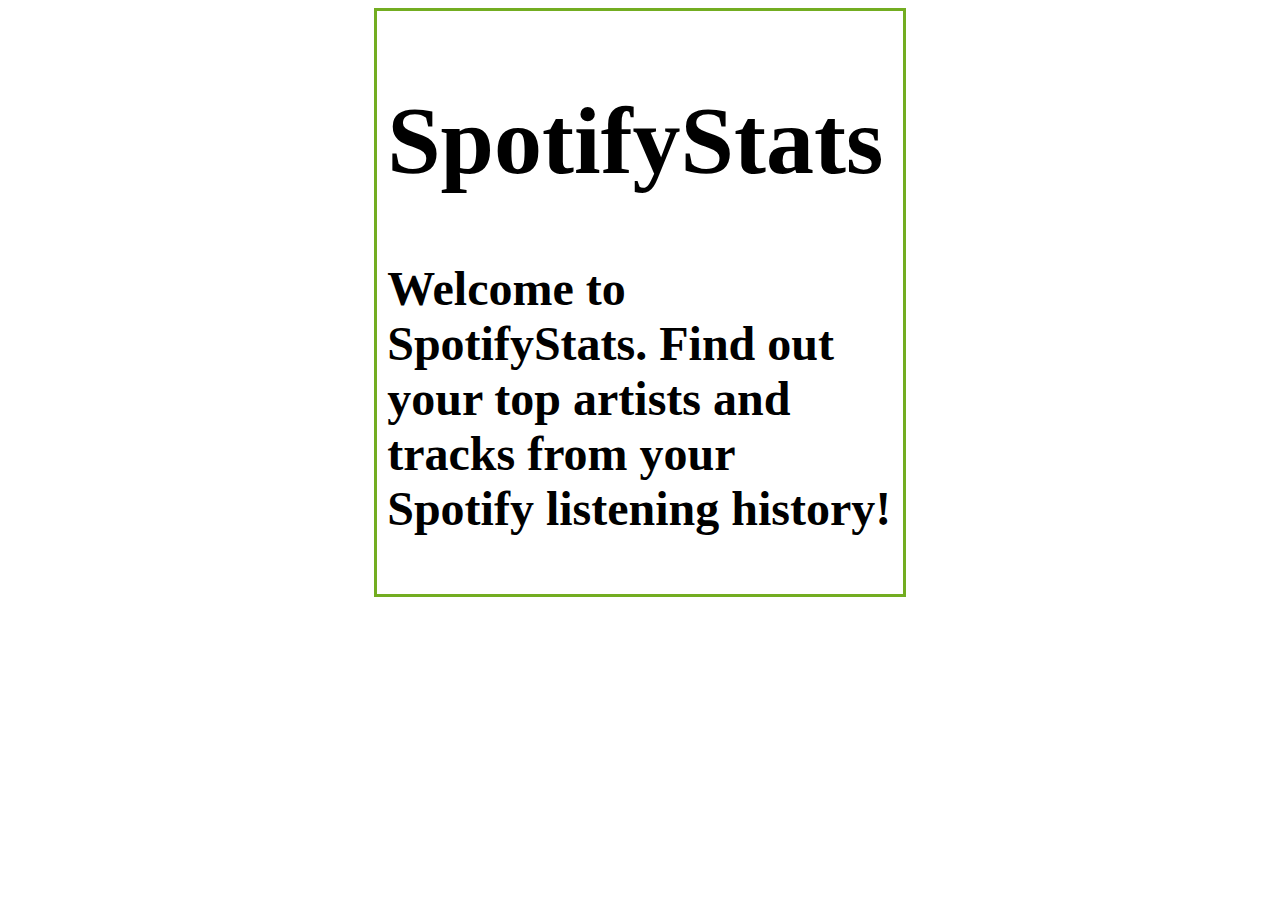
==== WebContent/login.html @ bf5fa3b4 "Started working on the login page" ====
<!DOCTYPE html>
<html lang="en">
<head>
    <meta charset="UTF-8">
    <link rel="stylesheet" href="css/login.css">
    <title>Spotify Stats</title>
</head>
<body>
<div class="info-panel">
    <h1>SpotifyStats</h1>
    <p>Welcome to SpotifyStats. Find out your top artists and tracks from your Spotify listening history!</p>
</div>
</body>
</html>
---- WebContent/css/login.css ----
.info-panel {
    margin: auto;
    width: 40%;
    border: 3px solid #73AD21;
    padding: 10px;
    font-family: Georgia;
    font-size: 300%;
    font-weight: bold;
}
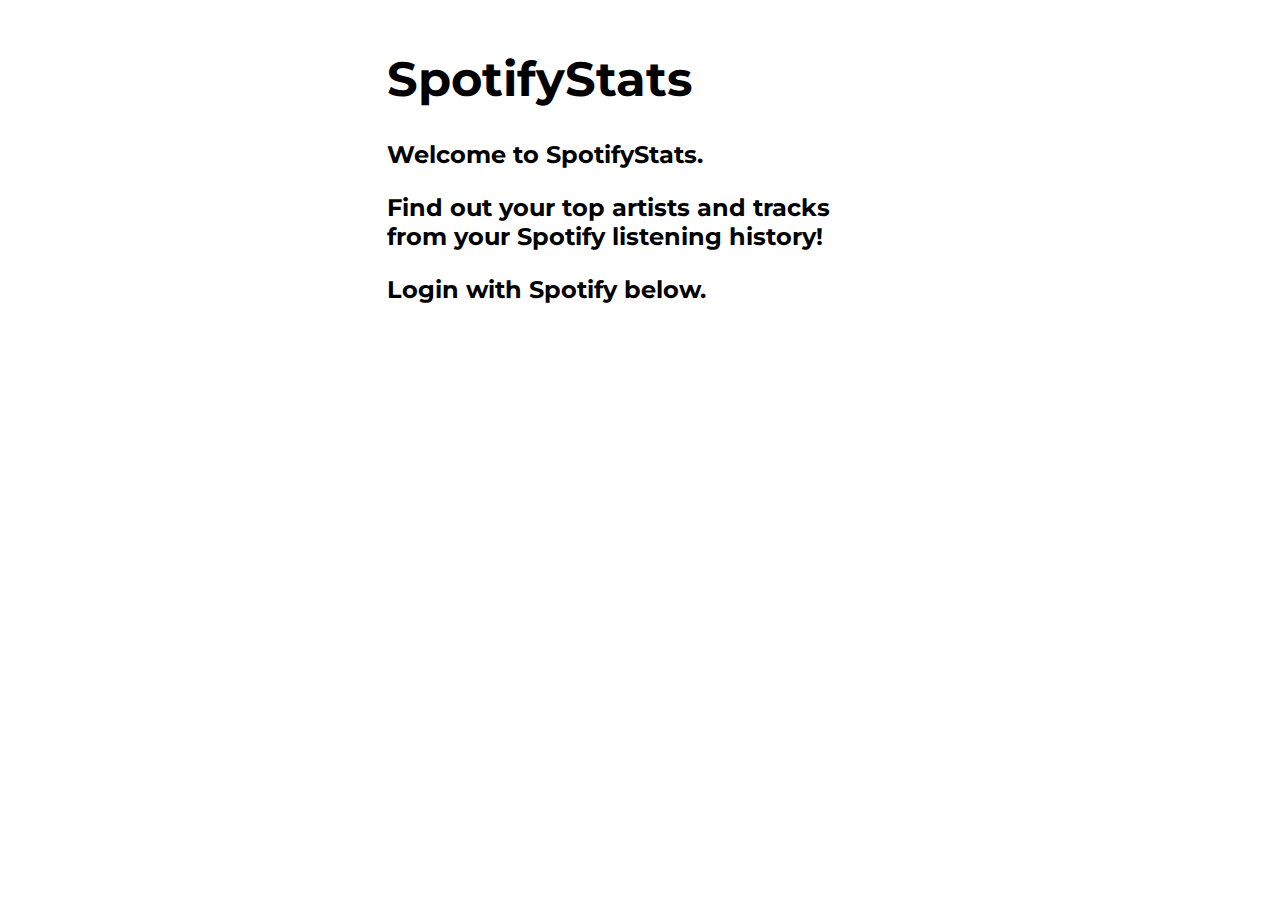
==== commit 268b7d5e: "Updated CSS to change font/format" ====
--- a/WebContent/login.html
+++ b/WebContent/login.html
@@ -3,12 +3,20 @@
 <head>
     <meta charset="UTF-8">
     <link rel="stylesheet" href="css/login.css">
+    <link rel="stylesheet" href="https://fonts.googleapis.com/css?family=Montserrat">
     <title>Spotify Stats</title>
 </head>
+
 <body>
+
 <div class="info-panel">
     <h1>SpotifyStats</h1>
-    <p>Welcome to SpotifyStats. Find out your top artists and tracks from your Spotify listening history!</p>
+    <p>Welcome to SpotifyStats.</p>
+    <p>Find out your top artists and tracks from your Spotify listening history!</p>
+    <p>Login with Spotify below.</p>
+    <btn></btn>
 </div>
+
 </body>
+
 </html>--- a/WebContent/css/login.css
+++ b/WebContent/css/login.css
@@ -1,9 +1,8 @@
 .info-panel {
     margin: auto;
     width: 40%;
-    border: 3px solid #73AD21;
     padding: 10px;
-    font-family: Georgia;
-    font-size: 300%;
+    font-family: Montserrat;
+    font-size: 150%;
     font-weight: bold;
 }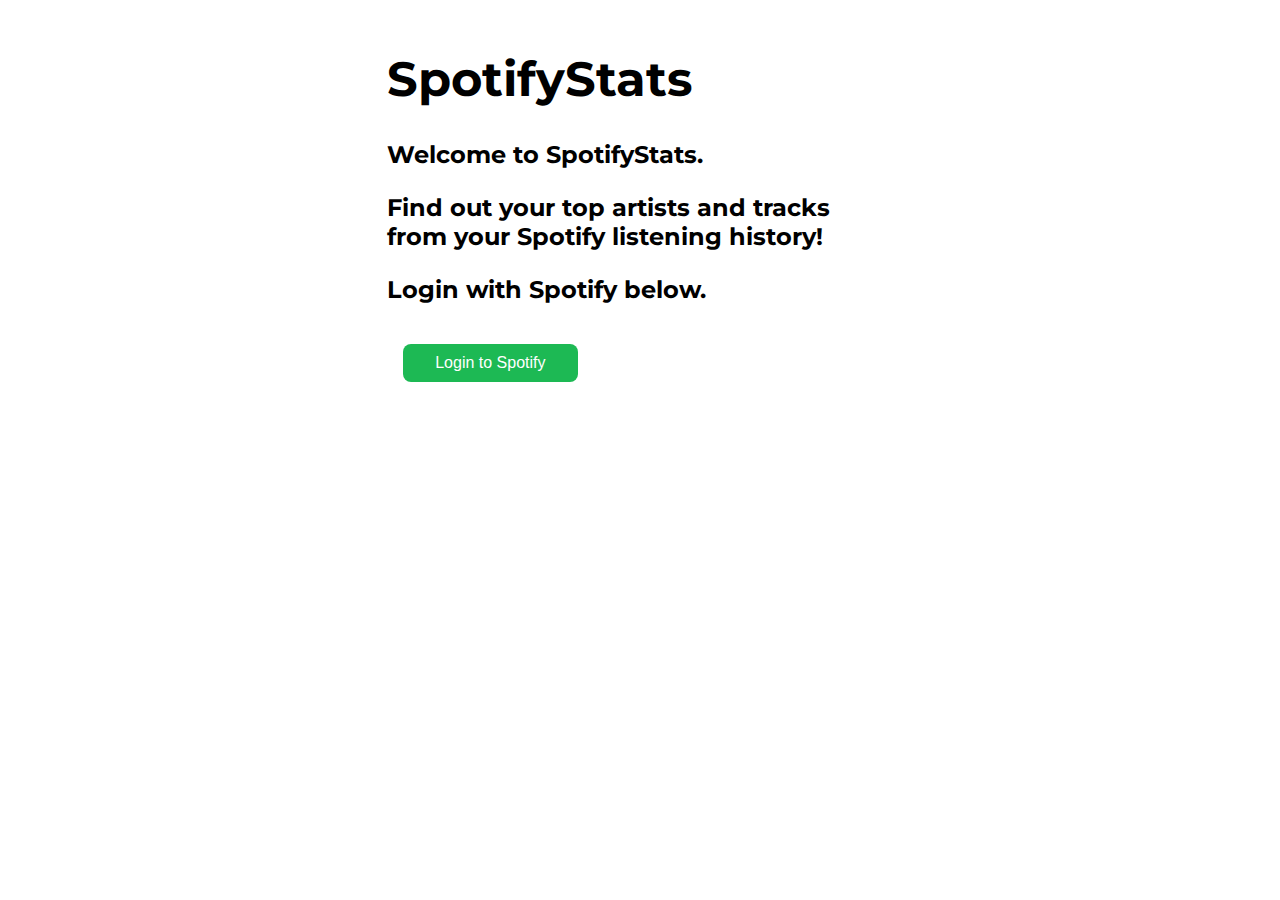
==== commit c14a6969: "Reworked the login page" ====
--- a/WebContent/login.html
+++ b/WebContent/login.html
@@ -14,9 +14,14 @@
     <p>Welcome to SpotifyStats.</p>
     <p>Find out your top artists and tracks from your Spotify listening history!</p>
     <p>Login with Spotify below.</p>
-    <btn></btn>
+    <button type="submit" onclick="authorizeUser()">Login to Spotify</button>
 </div>
 
+<!-- Load in jQuery -->
+<script src="https://ajax.googleapis.com/ajax/libs/jquery/3.2.1/jquery.min.js"></script>
+<script src="https://cdnjs.cloudflare.com/ajax/libs/popper.js/1.12.9/umd/popper.min.js"></script>
+<!-- Load in the JavaScript files associated with the page. -->
+<script src="login.js"></script>
 </body>
 
 </html>--- a/WebContent/css/login.css
+++ b/WebContent/css/login.css
@@ -5,4 +5,19 @@
     font-family: Montserrat;
     font-size: 150%;
     font-weight: bold;
+}
+
+
+button {
+    background-color: #1DB954;
+    border:0;
+    color: white;
+    padding:0.6em 2em;
+    border-radius: 8px;
+    text-align: center;
+    text-decoration: none;
+    display: inline-block;
+    font-size: 16px;
+    cursor: pointer;
+    margin:1em;
 }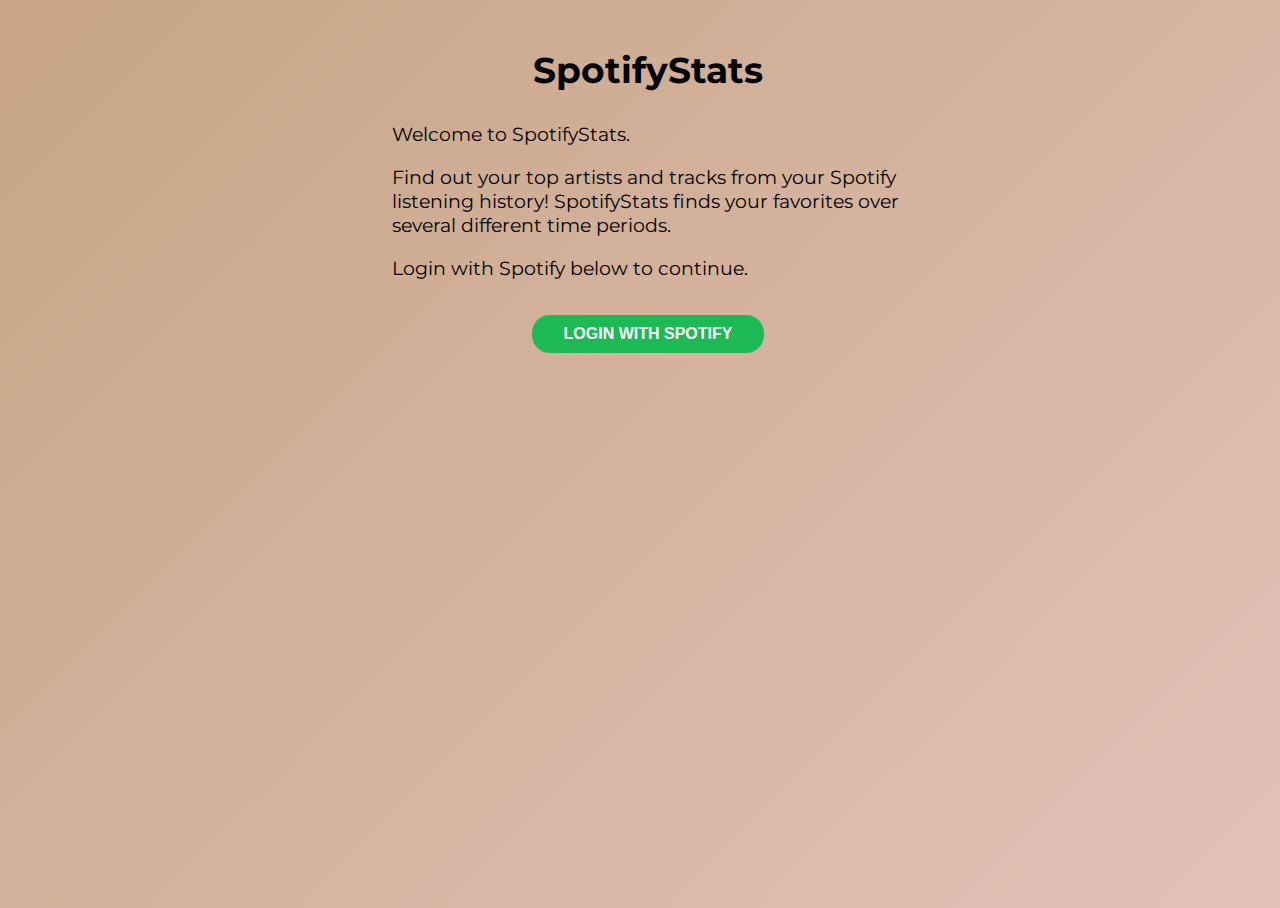
==== commit bd58e73c: "Updated login page" ====
--- a/WebContent/login.html
+++ b/WebContent/login.html
@@ -10,11 +10,11 @@
 <body>
 
 <div class="info-panel">
-    <h1>SpotifyStats</h1>
+    <h2>SpotifyStats</h2>
     <p>Welcome to SpotifyStats.</p>
-    <p>Find out your top artists and tracks from your Spotify listening history!</p>
-    <p>Login with Spotify below.</p>
-    <button type="submit" onclick="authorizeUser()">Login to Spotify</button>
+    <p>Find out your top artists and tracks from your Spotify listening history! SpotifyStats finds your favorites over several different time periods.</p>
+    <p>Login with Spotify below to continue.</p>
+    <button type="submit" onclick="authorizeUser()">Login with Spotify</button>
 </div>
 
 <!-- Load in jQuery -->
--- a/WebContent/css/login.css
+++ b/WebContent/css/login.css
@@ -4,20 +4,62 @@
     padding: 10px;
     font-family: Montserrat;
     font-size: 150%;
-    font-weight: bold;
+    text-align: center;
 }
 
+p {
+    text-align: left;
+    font-size: 80%;
+}
 
 button {
     background-color: #1DB954;
     border:0;
     color: white;
     padding:0.6em 2em;
-    border-radius: 8px;
+    border-radius: 18px;
     text-align: center;
     text-decoration: none;
     display: inline-block;
     font-size: 16px;
     cursor: pointer;
     margin:1em;
+    text-transform: uppercase;
+    font-weight: bold;
+    transition: 0.3s;
+}
+
+button:hover {
+    background-color : #16df5c;
+    opacity: 1;
+}
+
+body {
+    /* background: #1A1E23; */
+    font-family: 'Montserrat', sans-serif;
+    /* color: white; */
+    -webkit-font-smoothing: antialiased;
+}
+
+html, body {
+    width: 100%;
+    height:100%;
+}
+
+body {
+    background: linear-gradient(-45deg, #c8e4d2, #d2d0dd, #eccaca, #c7a585);
+    background-size: 400% 400%;
+    animation: gradient 8s ease infinite;
+}
+
+@keyframes gradient {
+    0% {
+        background-position: 0% 50%;
+    }
+    50% {
+        background-position: 100% 50%;
+    }
+    100% {
+        background-position: 0% 50%;
+    }
 }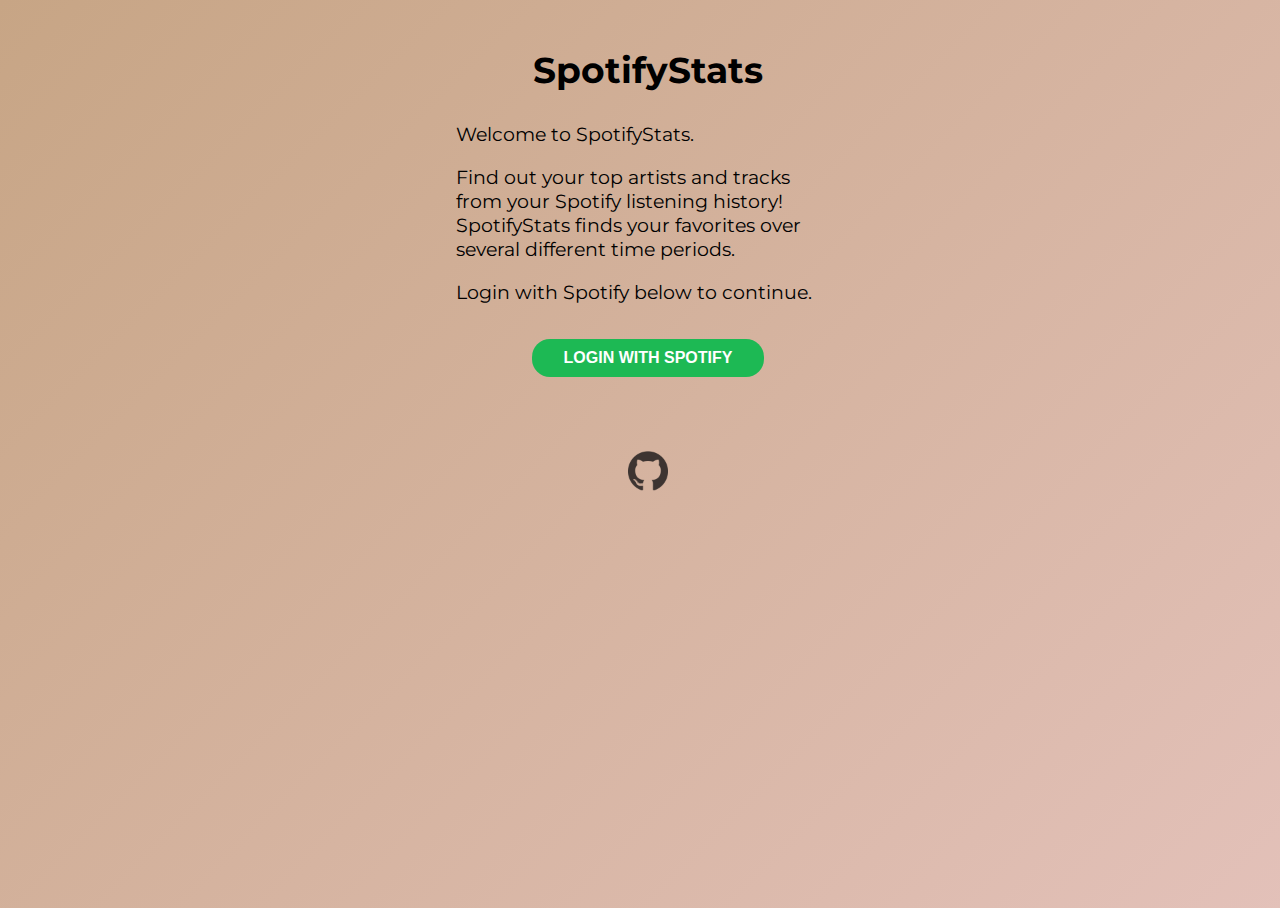
==== commit d329c8b2: "Added github repo link to front page" ====
--- a/WebContent/login.html
+++ b/WebContent/login.html
@@ -15,6 +15,12 @@
     <p>Find out your top artists and tracks from your Spotify listening history! SpotifyStats finds your favorites over several different time periods.</p>
     <p>Login with Spotify below to continue.</p>
     <button type="submit" onclick="authorizeUser()">Login with Spotify</button>
+    <br>
+    <br>
+    <br>
+    <a href='https://github.com/matthewgrosman/spotify-stats' target="_blank">
+        <img src='image-resources/github-logo.png'>
+    </a>
 </div>
 
 <!-- Load in jQuery -->
--- a/WebContent/css/login.css
+++ b/WebContent/css/login.css
@@ -1,6 +1,6 @@
 .info-panel {
     margin: auto;
-    width: 40%;
+    width: 30%;
     padding: 10px;
     font-family: Montserrat;
     font-size: 150%;
@@ -39,6 +39,7 @@
     font-family: 'Montserrat', sans-serif;
     /* color: white; */
     -webkit-font-smoothing: antialiased;
+    width : 100%;
 }
 
 html, body {
@@ -52,6 +53,18 @@
     animation: gradient 8s ease infinite;
 }
 
+.info-panel img {
+    height: 40px;
+    width: 40px;
+    opacity: 80%;
+    transition: all .3s ease-in-out;
+}
+
+.info-panel img:hover {
+    opacity: 95%;
+    transition: all .3s ease-in-out;
+}
+
 @keyframes gradient {
     0% {
         background-position: 0% 50%;
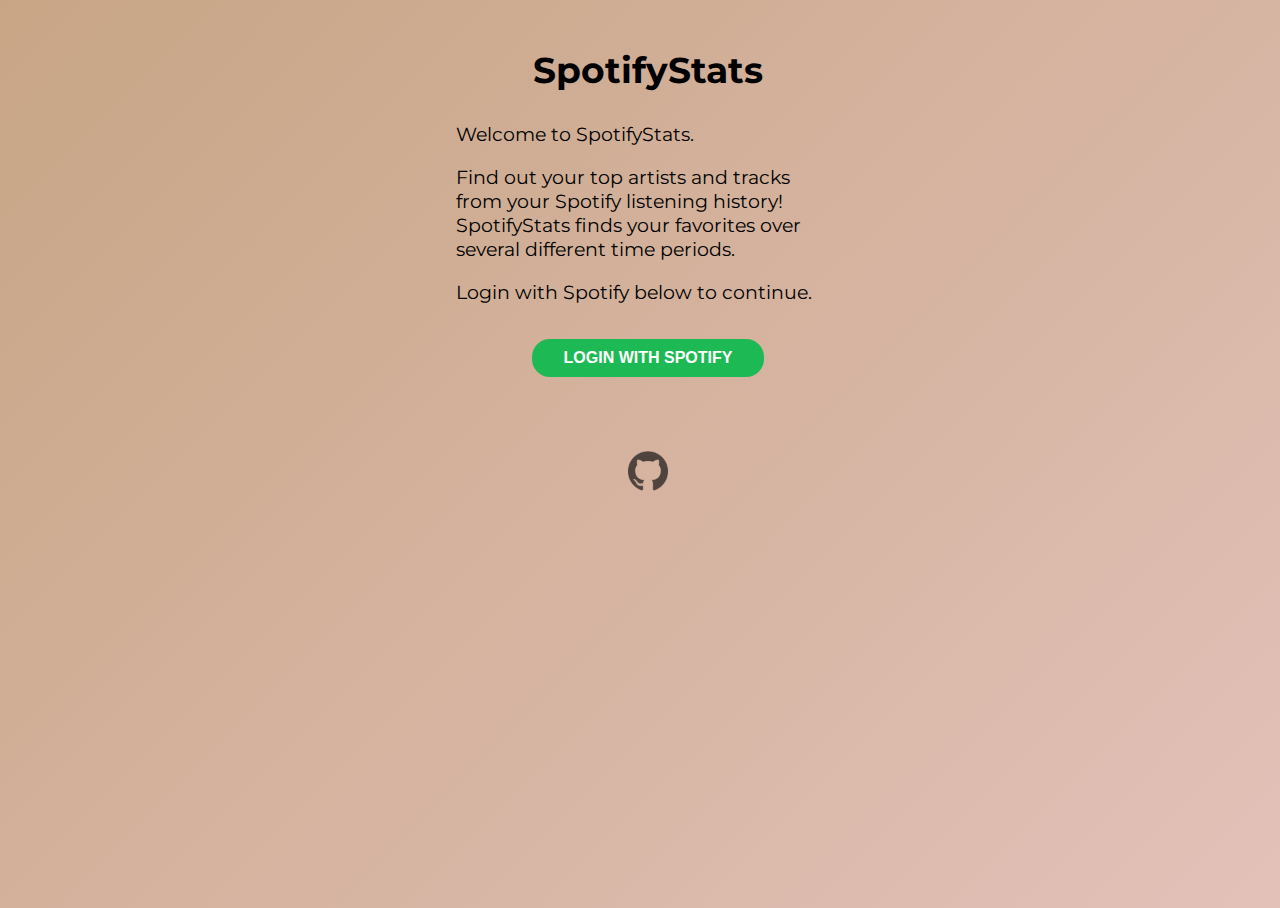
==== commit 8babd6fa: "Added HTML meta data and favicon" ====
--- a/WebContent/login.html
+++ b/WebContent/login.html
@@ -2,8 +2,12 @@
 <html lang="en">
 <head>
     <meta charset="UTF-8">
+    <meta name="description" content="Find out your top artists and tracks from your Spotify listening history with SpotifyStats! SpotifyStats finds your favorites over several different time periods.">
+    <meta name="keywords" content="Spotify, Stats, Music, Track, Artist, Top, Statistics, Song, Album, Rank, Ranked, List, Best, Worst">
+    <meta name="author" content="Matthew Grosman">
     <link rel="stylesheet" href="css/login.css">
     <link rel="stylesheet" href="https://fonts.googleapis.com/css?family=Montserrat">
+    <link rel="shortcut icon" href="image-resources/favicon.ico">
     <title>Spotify Stats</title>
 </head>
 
--- a/WebContent/css/login.css
+++ b/WebContent/css/login.css
@@ -56,13 +56,11 @@
 .info-panel img {
     height: 40px;
     width: 40px;
-    opacity: 80%;
-    transition: all .3s ease-in-out;
+    opacity: 70%;
 }
 
 .info-panel img:hover {
     opacity: 95%;
-    transition: all .3s ease-in-out;
 }
 
 @keyframes gradient {
